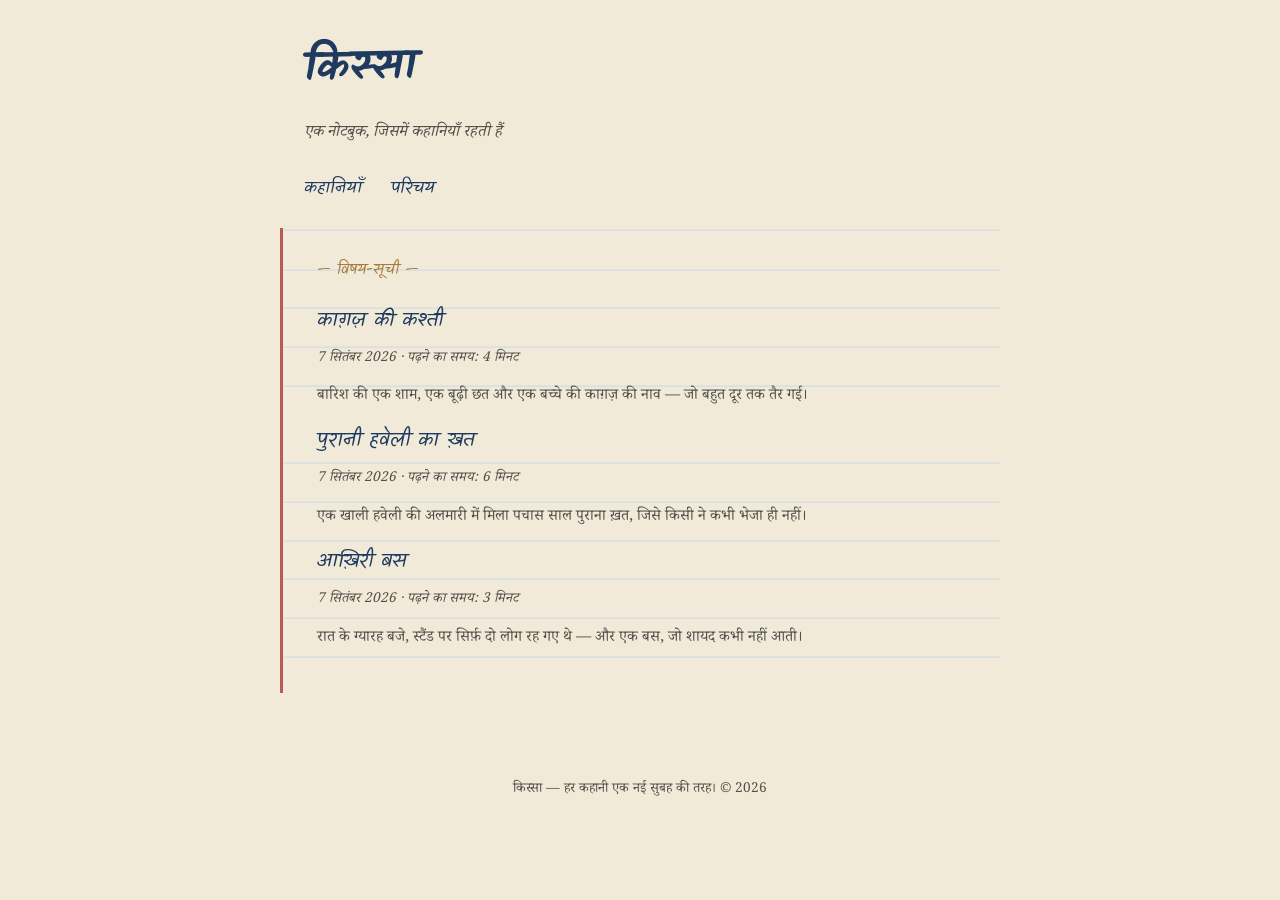
==== index.html @ 95898f9f "Update index.html ab teeno story may be website par show kar jaye" ====
<!DOCTYPE html>
<html lang="hi">
<head>
<meta charset="UTF-8">
<meta name="viewport" content="width=device-width, initial-scale=1.0">
<title>किस्सा — हिंदी कहानियाँ पढ़ें ऑनलाइन</title>
<meta name="description" content="किस्सा एक ऑनलाइन कहानी संग्रह है — यहाँ आप दिलचस्प हिंदी कहानियाँ मुफ़्त में पढ़ सकते हैं। हर हफ़्ते नई कहानी।">
<link rel="canonical" href="https://example.com/">
<meta name="robots" content="index, follow">

<!-- Open Graph -->
<meta property="og:type" content="website">
<meta property="og:title" content="किस्सा — हिंदी कहानियाँ पढ़ें ऑनलाइन">
<meta property="og:description" content="एक ऑनलाइन नोटबुक जहाँ हिंदी कहानियाँ लिखी और पढ़ी जाती हैं।">
<meta property="og:url" content="https://example.com/">
<meta property="og:locale" content="hi_IN">

<link rel="stylesheet" href="style.css">

<!-- Structured data: helps search engines understand this is a Blog -->
<script type="application/ld+json">
{
  "@context": "https://schema.org",
  "@type": "Blog",
  "name": "किस्सा",
  "description": "हिंदी कहानियों का ऑनलाइन संग्रह",
  "url": "https://example.com/",
  "inLanguage": "hi"
}
</script>
</head>
<body>

<header class="site-header">
  <a href="index.html" class="brand hand" style="text-decoration:none;border:none;">किस्सा</a>
  <p class="tagline">एक नोटबुक, जिसमें कहानियाँ रहती हैं</p>
  <nav class="site-nav" aria-label="मुख्य मेन्यू">
    <a href="index.html">कहानियाँ</a>
    <a href="about.html">परिचय</a>
  </nav>
</header>

<main class="page">
  <p class="contents-label">— विषय-सूची —</p>
  <ul class="story-list">
    <li>
      <a class="story-title" href="kagaz-ki-kashti.html">काग़ज़ की कश्ती</a>
      <span class="meta">7 सितंबर 2026 · पढ़ने का समय: 4 मिनट</span>
      <span class="excerpt">बारिश की एक शाम, एक बूढ़ी छत और एक बच्चे की काग़ज़ की नाव — जो बहुत दूर तक तैर गई।</span>
    </li>
    <li>
      <a class="story-title" href="purani-haveli.html">पुरानी हवेली का ख़त</a>
      <span class="meta">7 सितंबर 2026 · पढ़ने का समय: 6 मिनट</span>
      <span class="excerpt">एक खाली हवेली की अलमारी में मिला पचास साल पुराना ख़त, जिसे किसी ने कभी भेजा ही नहीं।</span>
    </li>
    <li>
      <a class="story-title" href="last-bus.html">आख़िरी बस</a>
      <span class="meta">7 सितंबर 2026 · पढ़ने का समय: 3 मिनट</span>
      <span class="excerpt">रात के ग्यारह बजे, स्टैंड पर सिर्फ़ दो लोग रह गए थे — और एक बस, जो शायद कभी नहीं आती।</span>
    </li>
  </ul>
</main>

<footer class="site-footer">
  <p>किस्सा — हर कहानी एक नई सुबह की तरह। © 2026</p>
</footer>

</body>
</html>
---- style.css ----
/* ============================================================
   Kissa (किस्सा) — a handwritten notebook for stories
   Design concept: the ruled Indian school "copy" — pale blue
   ruled lines, a red margin line, ink-blue headings, and a
   handwriting display face for titles.
   ============================================================ */

@import url('https://fonts.googleapis.com/css2?family=Kalam:wght@400;700&family=Noto+Serif+Devanagari:wght@400;600;700&family=Noto+Serif:ital,wght@0,400;0,600;1,400&display=swap');

:root {
  --paper: #faf6ec;
  --paper-edge: #f1ead9;
  --rule-blue: #c9d8e8;
  --margin-red: #b75b54;
  --ink: #2a2822;
  --ink-soft: #52504a;
  --ink-blue: #1f3a5f;
  --gold: #a67c3d;
  --max-width: 720px;
  --line-height-rule: 2.15em;
}

* { box-sizing: border-box; }

html {
  -webkit-text-size-adjust: 100%;
  text-size-adjust: 100%;
}

body {
  margin: 0;
  background: var(--paper-edge);
  color: var(--ink);
  font-family: 'Noto Serif Devanagari', 'Noto Serif', Georgia, serif;
  font-size: 18px;
  line-height: var(--line-height-rule);
  -webkit-font-smoothing: antialiased;
}

a {
  color: var(--ink-blue);
  text-decoration: none;
  border-bottom: 1px solid rgba(31, 58, 95, 0.35);
  transition: border-color 0.2s ease, color 0.2s ease;
}
a:hover, a:focus {
  border-color: var(--margin-red);
  color: var(--margin-red);
}
a:focus-visible {
  outline: 2px solid var(--ink-blue);
  outline-offset: 3px;
  border-radius: 2px;
}

h1, h2, h3, .hand {
  font-family: 'Kalam', 'Noto Serif Devanagari', cursive;
  font-weight: 700;
  color: var(--ink-blue);
  line-height: 1.25;
  margin: 0 0 0.4em;
}

/* ---------- Site header ---------- */

.site-header {
  max-width: var(--max-width);
  margin: 0 auto;
  padding: 2.6rem 1.5rem 1.2rem;
}

.site-header .brand {
  display: inline-block;
  font-size: 2.6rem;
  transform: rotate(-1deg);
  animation: ink-in 0.7s ease-out both;
}

.site-header .tagline {
  margin-top: 0.3rem;
  color: var(--ink-soft);
  font-size: 1rem;
  font-style: italic;
}

.site-nav {
  margin-top: 1rem;
  font-family: 'Kalam', cursive;
  font-size: 1.05rem;
}
.site-nav a {
  margin-right: 1.4rem;
  border-bottom-color: transparent;
}
.site-nav a:hover { border-color: var(--margin-red); }

@keyframes ink-in {
  from { opacity: 0; letter-spacing: 0.12em; }
  to   { opacity: 1; letter-spacing: normal; }
}

/* ---------- The notebook page ---------- */

.page {
  max-width: var(--max-width);
  margin: 0 auto 3rem;
  background:
    repeating-linear-gradient(
      to bottom,
      transparent 0,
      transparent calc(var(--line-height-rule) - 1px),
      var(--rule-blue) calc(var(--line-height-rule) - 1px),
      var(--rule-blue) var(--line-height-rule)
    );
  background-position: 0 0.2em;
  border-left: 3px solid var(--margin-red);
  padding: 0.5rem 1.6rem 2rem 2.1rem;
  position: relative;
}

.page::before {
  content: "";
  position: absolute;
  left: -3px;
  top: 0;
  bottom: 0;
  width: 3px;
}

/* Contents / index list on the home page */

.contents-label {
  font-family: 'Kalam', cursive;
  font-size: 0.95rem;
  color: var(--gold);
  margin-bottom: 0.6rem;
}

.story-list {
  list-style: none;
  margin: 0;
  padding: 0;
}

.story-list li {
  padding: 0.15em 0;
}

.story-list .story-title {
  font-family: 'Kalam', cursive;
  font-size: 1.25rem;
  border-bottom: none;
}

.story-list .meta {
  display: block;
  font-size: 0.85rem;
  font-style: italic;
  color: var(--ink-soft);
  margin-top: -0.2em;
}

.story-list .excerpt {
  display: block;
  font-size: 0.95rem;
  color: var(--ink-soft);
}

/* Story reading page */

.story-meta {
  font-size: 0.9rem;
  color: var(--ink-soft);
  font-style: italic;
  margin-bottom: 1rem;
}

.story-body p {
  margin: 0 0 var(--line-height-rule);
  text-align: left;
}

.story-body p:first-of-type::first-letter {
  font-family: 'Kalam', cursive;
  font-size: 2.4em;
  color: var(--margin-red);
  float: left;
  line-height: 0.8;
  padding-right: 0.08em;
  padding-top: 0.08em;
}

.story-nav {
  display: flex;
  justify-content: space-between;
  margin-top: 2rem;
  font-family: 'Kalam', cursive;
  font-size: 1rem;
  flex-wrap: wrap;
  gap: 0.6rem;
}

/* About page */

.about-body p { margin: 0 0 var(--line-height-rule); }

/* ---------- Footer ---------- */

.site-footer {
  max-width: var(--max-width);
  margin: 0 auto;
  padding: 1rem 1.5rem 3rem;
  color: var(--ink-soft);
  font-size: 0.85rem;
  text-align: center;
}

/* ---------- Responsive ---------- */

@media (max-width: 600px) {
  body { font-size: 16.5px; }
  .site-header .brand { font-size: 2.1rem; }
  .page { padding: 0.5rem 1rem 1.6rem 1.4rem; }
}

/* Respect reduced motion */
@media (prefers-reduced-motion: reduce) {
  .site-header .brand { animation: none; }
}
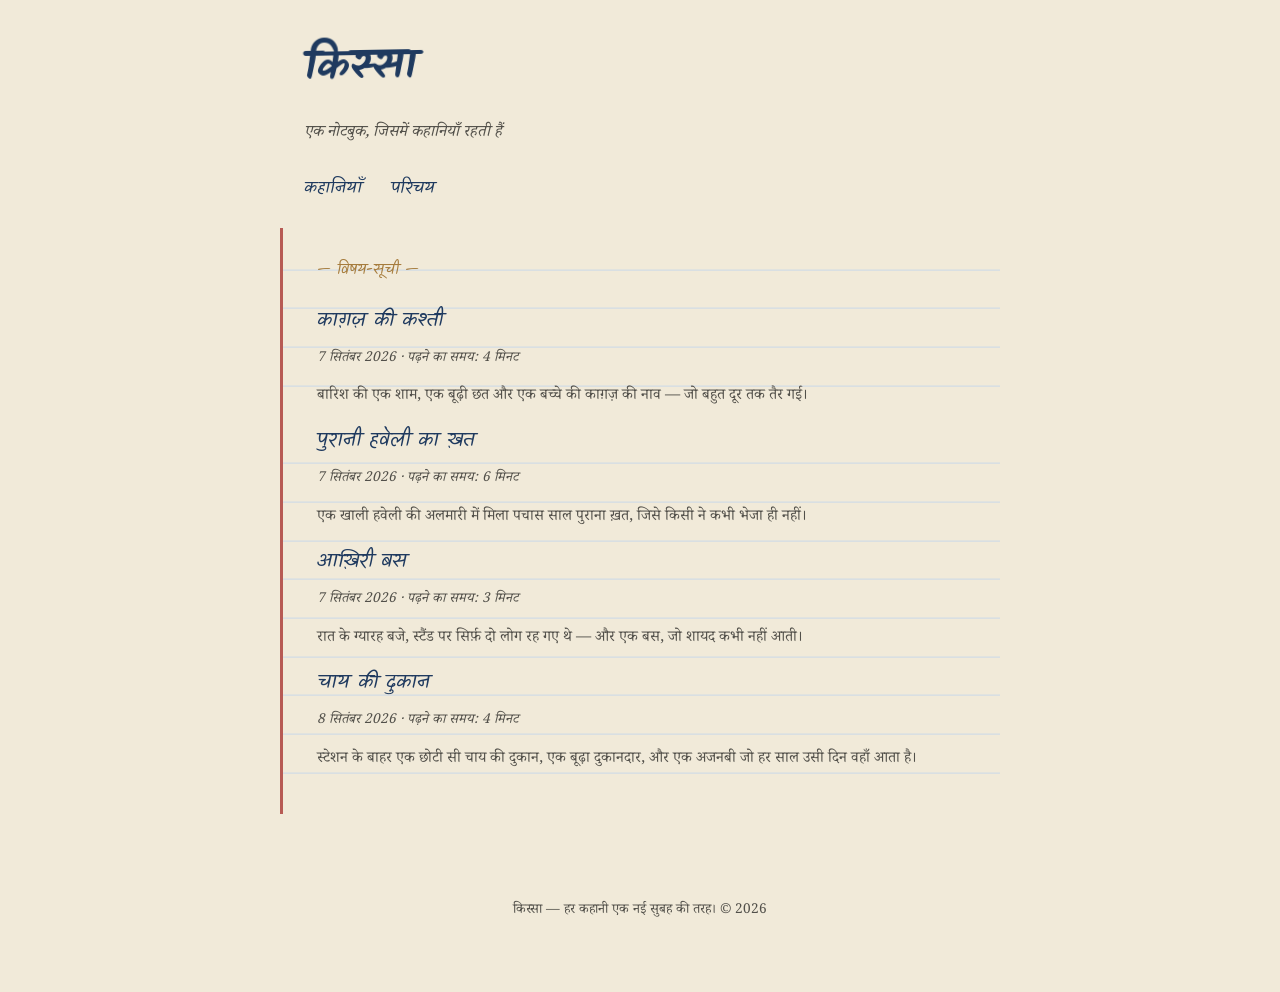
==== commit f0a96280: "new story added Update index.html New story chai-ki-dukaan is added in this website." ====
--- a/index.html
+++ b/index.html
@@ -58,6 +58,11 @@
       <span class="meta">7 सितंबर 2026 · पढ़ने का समय: 3 मिनट</span>
       <span class="excerpt">रात के ग्यारह बजे, स्टैंड पर सिर्फ़ दो लोग रह गए थे — और एक बस, जो शायद कभी नहीं आती।</span>
     </li>
+        <li>
+      <a class="story-title" href="chai-ki-dukaan.html">चाय की दुकान</a>
+      <span class="meta">8 सितंबर 2026 · पढ़ने का समय: 4 मिनट</span>
+      <span class="excerpt">स्टेशन के बाहर एक छोटी सी चाय की दुकान, एक बूढ़ा दुकानदार, और एक अजनबी जो हर साल उसी दिन वहाँ आता है।</span>
+    </li>
   </ul>
 </main>
 
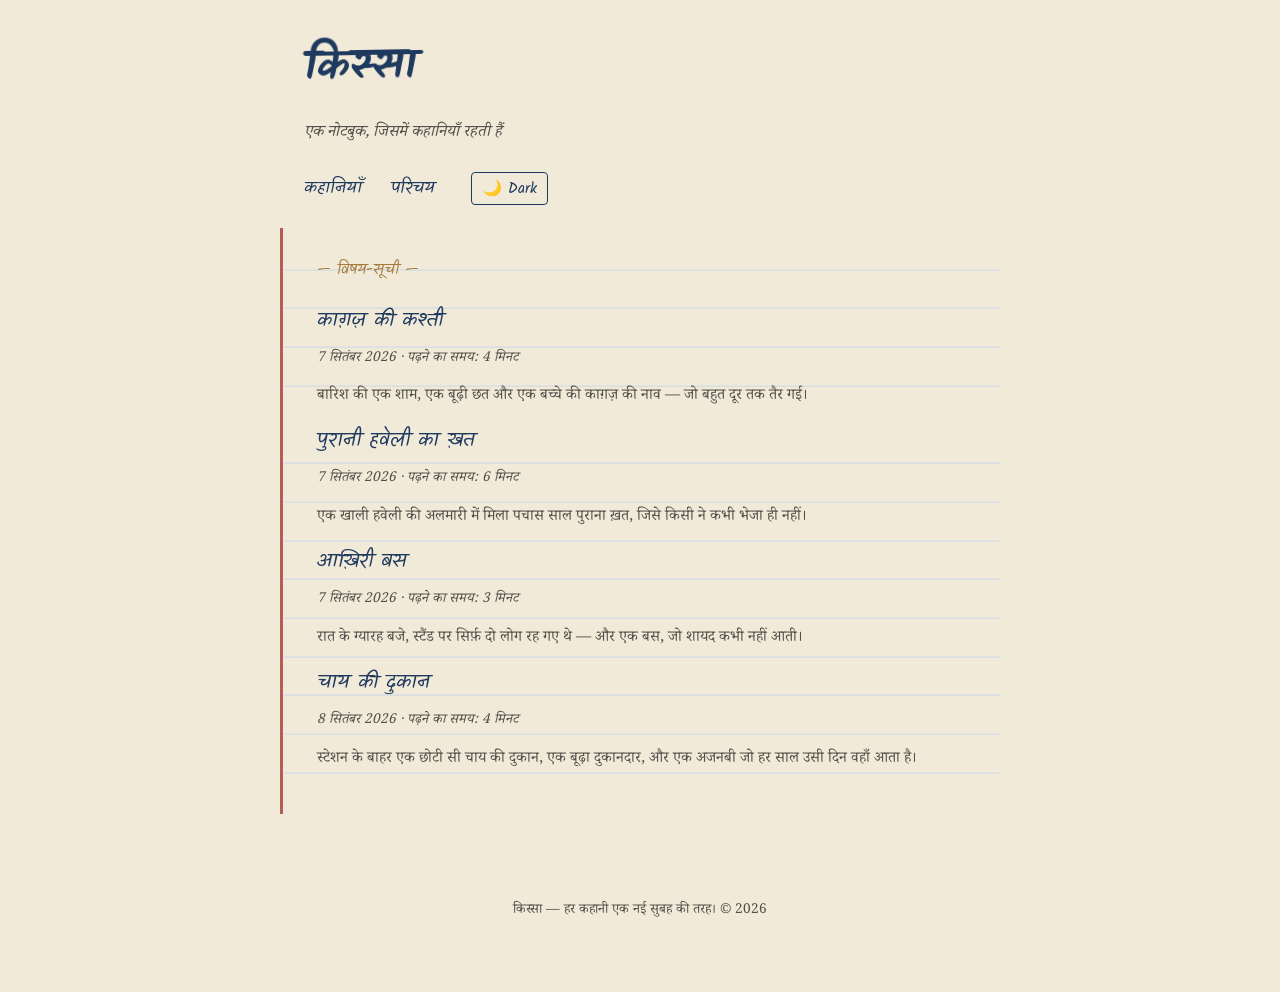
==== commit 1bc57997: "Update index.html Dark mode property is added in this page." ====
--- a/index.html
+++ b/index.html
@@ -37,6 +37,7 @@
   <nav class="site-nav" aria-label="मुख्य मेन्यू">
     <a href="index.html">कहानियाँ</a>
     <a href="about.html">परिचय</a>
+    <button id="theme-toggle" class="theme-toggle" type="button" aria-label="Dark/Light mode badlein">🌙 Dark</button>
   </nav>
 </header>
 
--- a/style.css
+++ b/style.css
@@ -227,3 +227,37 @@
 @media (prefers-reduced-motion: reduce) {
   .site-header .brand { animation: none; }
 }
+
+/* ---------- Dark mode ---------- */
+
+body, .site-header .brand, .story-body p, .about-body p {
+  transition: background-color 0.3s ease, color 0.3s ease;
+}
+
+[data-theme="dark"] {
+  --paper: #1e1c18;
+  --paper-edge: #171512;
+  --rule-blue: #38465a;
+  --margin-red: #a15650;
+  --ink: #ece7da;
+  --ink-soft: #b9b2a1;
+  --ink-blue: #8fb0da;
+  --gold: #cf9f5f;
+}
+
+.theme-toggle {
+  font-family: 'Kalam', cursive;
+  font-size: 0.95rem;
+  background: transparent;
+  border: 1px solid var(--ink-blue);
+  color: var(--ink-blue);
+  border-radius: 4px;
+  padding: 0.25em 0.7em;
+  cursor: pointer;
+  margin-left: 0.4rem;
+  transition: background-color 0.2s ease, color 0.2s ease;
+}
+.theme-toggle:hover {
+  background: var(--ink-blue);
+  color: var(--paper);
+}
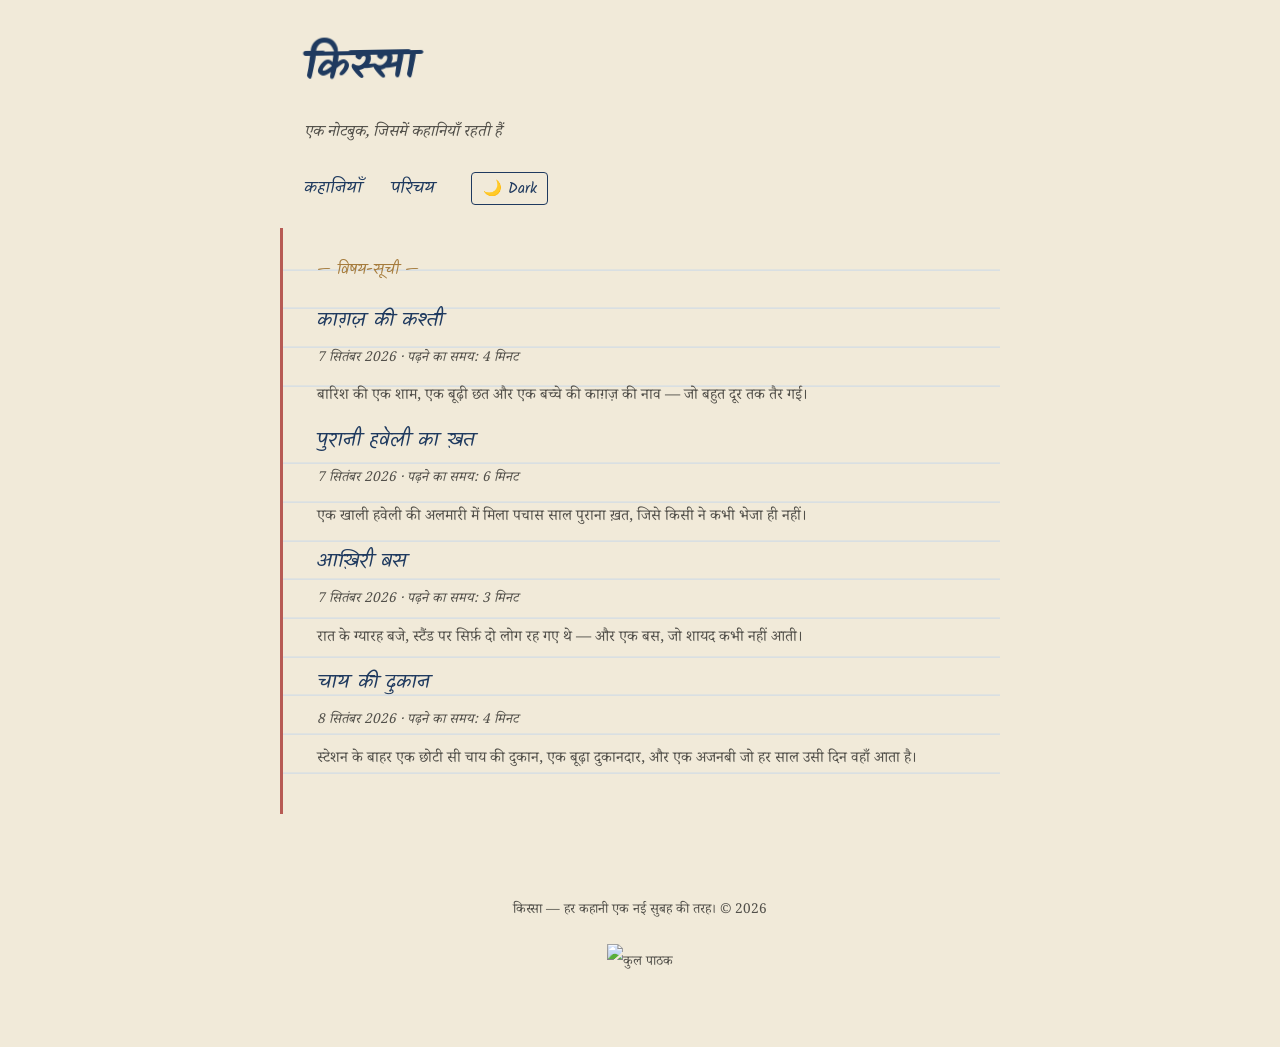
==== commit 94199b8c: "Update index.html Visitor Badge facility is added ." ====
--- a/index.html
+++ b/index.html
@@ -68,8 +68,11 @@
 </main>
 
 <footer class="site-footer">
+  
   <p>किस्सा — हर कहानी एक नई सुबह की तरह। © 2026</p>
+  <p><img src="https://visitor-badge.lithub.cc/badge?page_id=pk-codes25.kissa" alt="कुल पाठक" style="vertical-align:middle;"></p>
+
 </footer>
-
+<script src="theme.js" defer></script>
 </body>
 </html>
